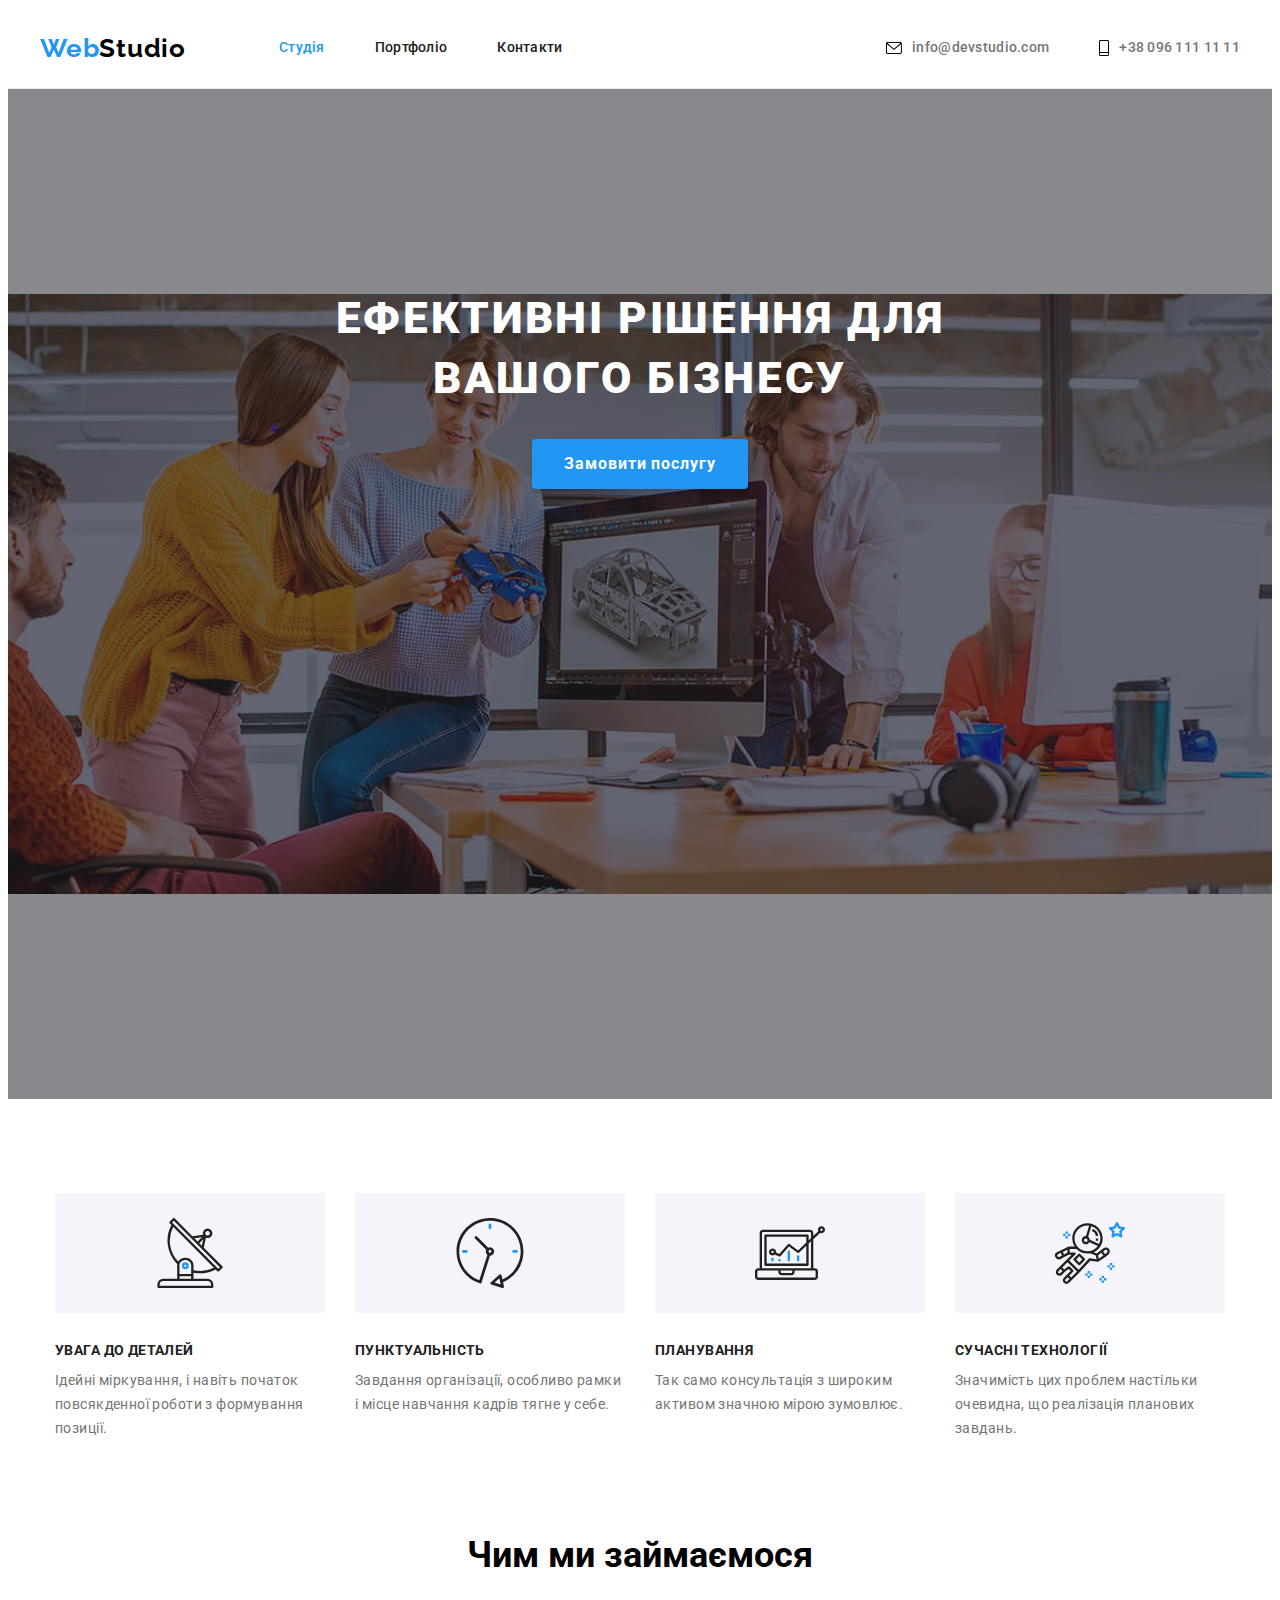
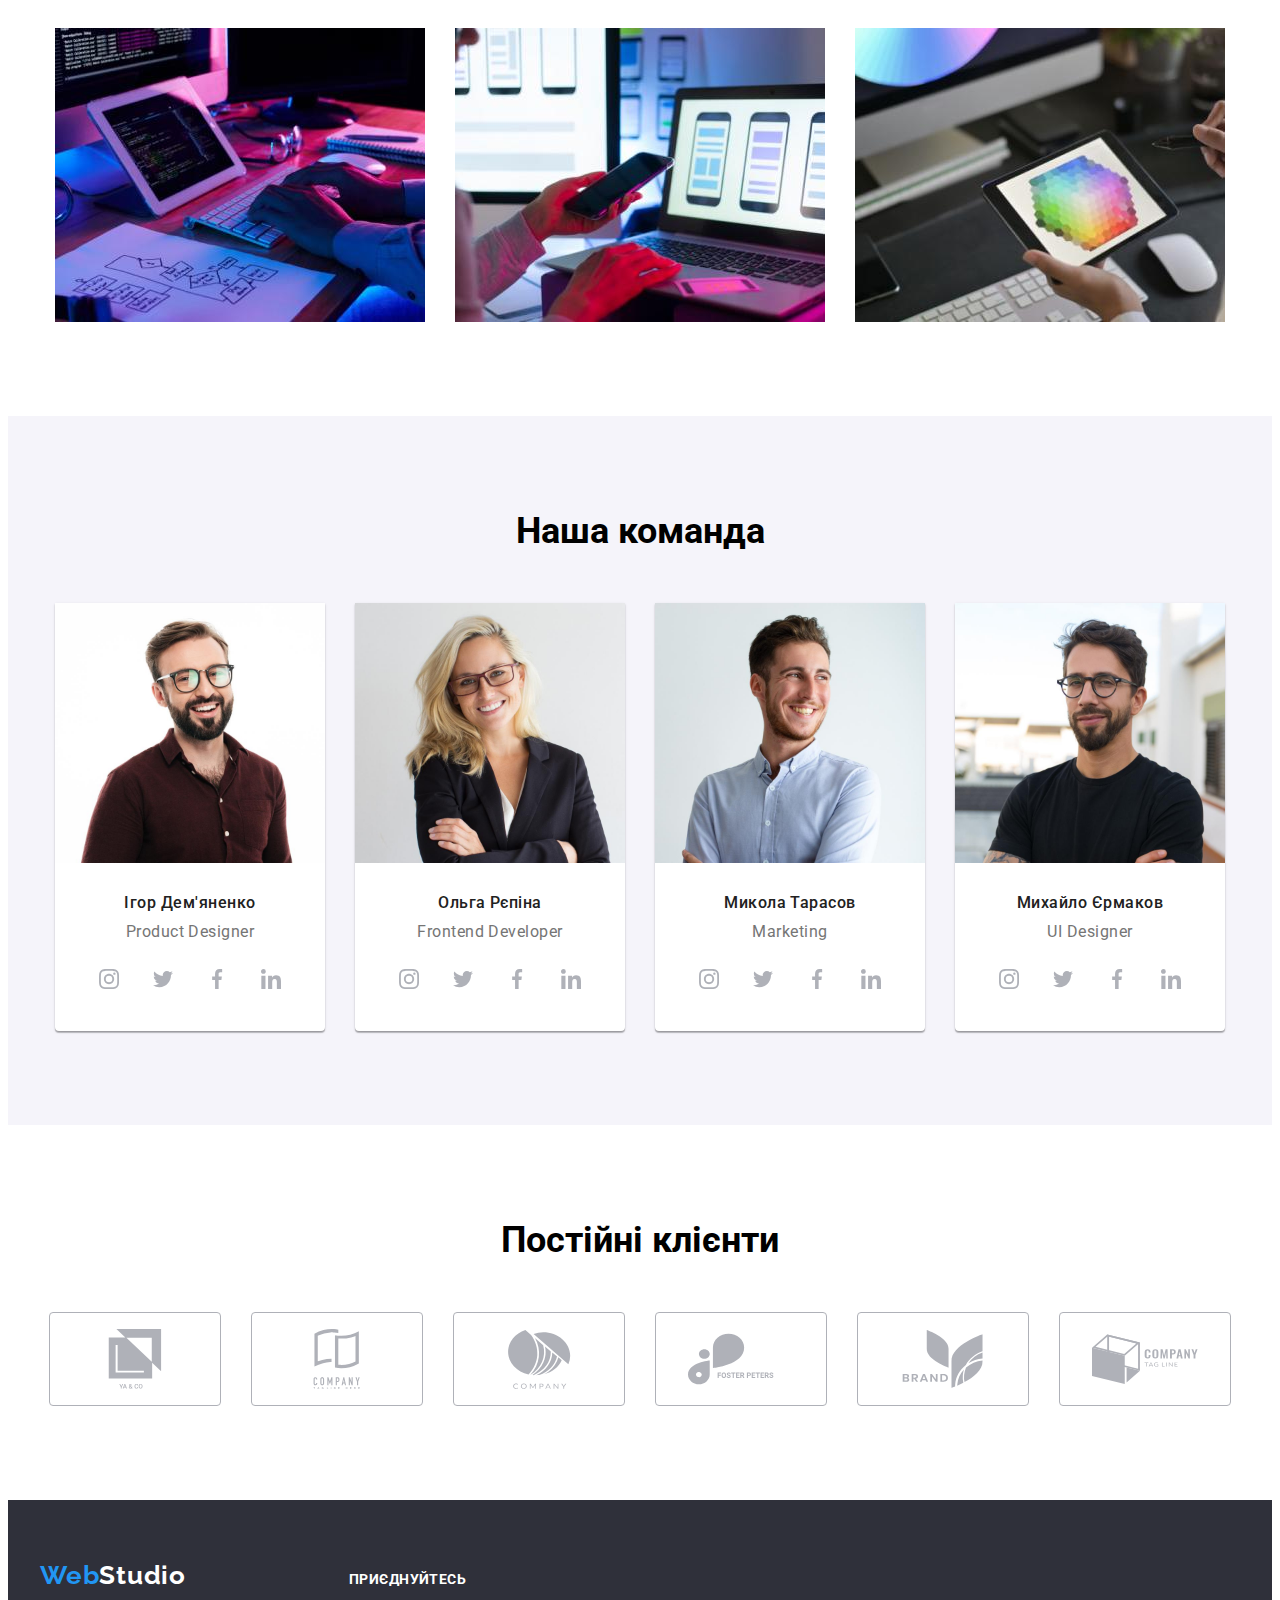
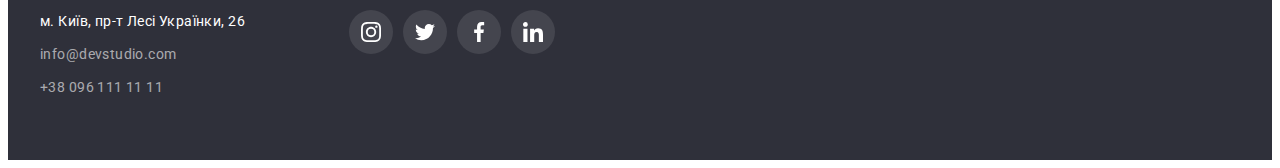
==== index.html @ a61e5b51 "files cloned" ====
<!DOCTYPE html>
<html lang="uk">
  <head>
    <meta charset="UTF-8" />
    <meta http-equiv="X-UA-Compatible" content="IE=edge" />
    <meta name="viewport" content="width=device-width, initial-scale=1.0" />
    <link
      rel="stylesheet"
      href="https://cdnjs.cloudflare.com/ajax/libs/modern-normalize/1.1.0/modern-normalize.min.css"
      integrity="sha512-wpPYUAdjBVSE4KJnH1VR1HeZfpl1ub8YT/NKx4PuQ5NmX2tKuGu6U/JRp5y+Y8XG2tV+wKQpNHVUX03MfMFn9Q=="
      crossorigin="anonymous"
      referrerpolicy="no-referrer"
    />
    <link rel="stylesheet" href="./css/styles.css" />
    <link rel="preconnect" href="https://fonts.googleapis.com" />
    <link rel="preconnect" href="https://fonts.gstatic.com" crossorigin />
    <link
      href="https://fonts.googleapis.com/css2?family=Raleway:wght@700&family=Roboto:wght@400;500;700;900&display=swap"
      rel="stylesheet"
    />
    <title>Web Studio</title>
  </head>
  <body>
    <header>
      <div class="menu-container container">
        <nav class="navigation-flex">
          <a href="index.html" class="label"
            ><span class="blue-label">Web</span>Studio</a
          >
          <ul class="navigation list">
            <li class="active"><a class="link" href="index.html">Студія</a></li>
            <li><a class="link" href="./projects.html">Портфоліо</a></li>
            <li><a class="link" href="/">Контакти</a></li>
          </ul>
        </nav>
        <ul class="contacts list">
          <li class="mail-to">
            <a class="contacts-link" href="mailto:info@devsudio.com">
              <svg
                class="envelope-icon"
                width="16px"
                height="12px"
                aria-label="Написати"
              >
                <use href="images/icons.svg#icon-envelope"></use>
              </svg>
              <span>info@devstudio.com</span>
            </a>
          </li>
          <li class="phone-to">
            <a class="phone-link" href="tel:+380961111111">
              <svg
                class="phone-icon"
                width="10px"
                height="16px"
                aria-label="Подзвонити"
              >
                <use href="images/icons.svg#icon-phone"></use>
              </svg>
              <span>+38 096 111 11 11</span></a
            >
          </li>
        </ul>
      </div>
    </header>
    <main>
      <section class="hero">
        <div class="container">
          <h1 class="main-heading">Ефективні рішення для вашого бізнесу</h1>
          <button type="button" class="button">Замовити послугу</button>
        </div>
      </section>
      <section class="section">
        <div class="container">
          <h2 class="hidden-heading">Наші особливості</h2>
          <ul class="list special-section">
            <li class="item">
              <div class="icon-block">
                <svg width="70" height="70" aria-label="Антена">
                  <use href="images/icons.svg#icon-antenna"></use>
                </svg>
              </div>
              <h3 class="special-section-heading">Увага до деталей</h3>
              <p class="special-section-text">
                Ідейні міркування, і навіть початок повсякденної роботи з
                формування позиції.
              </p>
            </li>
            <li class="item">
              <div class="icon-block">
                <svg width="70" height="70" aria-label="Годинник">
                  <use href="images/icons.svg#icon-clock"></use>
                </svg>
              </div>
              <h3 class="special-section-heading">Пунктуальність</h3>
              <p class="special-section-text">
                Завдання організації, особливо рамки і місце навчання кадрів
                тягне у себе.
              </p>
            </li>
            <li class="item">
              <div class="icon-block">
                <svg width="70" height="70" aria-label="Діаграма">
                  <use href="images/icons.svg#icon-diagram"></use>
                </svg>
              </div>
              <h3 class="special-section-heading">Планування</h3>
              <p class="special-section-text">
                Так само консультація з широким активом значною мірою зумовлює.
              </p>
            </li>
            <li class="item">
              <div class="icon-block">
                <svg width="70" height="70" aria-label="Астронавт">
                  <use href="images/icons.svg#icon-astronaut"></use>
                </svg>
              </div>
              <h3 class="special-section-heading">Сучасні технології</h3>
              <p class="special-section-text">
                Значимість цих проблем настільки очевидна, що реалізація
                планових завдань.
              </p>
            </li>
          </ul>
        </div>
      </section>
      <section class="what-we-do-section section">
        <div class="container">
          <h2 class="section-heading">Чим ми займаємося</h2>
          <ul class="list">
            <li>
              <img
                src="images/box-1.jpg"
                alt="Чоловік друкує на клавіатурі та звіряється з планшетом"
                width="370"
              />
            </li>
            <li>
              <img
                src="images/box-2.jpg"
                alt="Жінка обирає макет додатку для мобільної версіі на лептопі"
                width="370"
              />
            </li>
            <li>
              <img
                src="images/box-3.jpg"
                alt="Жінка обирає колір на планшеті"
                width="370"
              />
            </li>
          </ul>
        </div>
      </section>
      <section class="our-team-section section">
        <div class="container">
          <h2 class="section-heading">Наша команда</h2>
          <ul class="list">
            <li class="item">
              <img src="images/img.jpg" alt="Ігор Дем'яненко" width="270" />
              <div class="team-name-box">
                <h3 class="team-name">Ігор Дем'яненко</h3>
                <p lang="en" class="team-job">Product Designer</p>
                <ul class="social-nets-icons">
                  <li class="social-nets-icons-list">
                    <a href="/" class="social-nets-link">
                      <svg
                        class="social-nets-icon"
                        width="20"
                        height="20"
                        aria-label="Інстаграм"
                      >
                        <use href="images/icons.svg#icon-instagram"></use>
                      </svg>
                    </a>
                  </li>
                  <li class="social-nets-icons-list">
                    <a href="/" class="social-nets-link">
                      <svg
                        class="social-nets-icon"
                        width="20"
                        height="20"
                        aria-label="Твітер"
                      >
                        <use href="images/icons.svg#icon-twitter"></use>
                      </svg>
                    </a>
                  </li>
                  <li class="social-nets-icons-list">
                    <a href="/" class="social-nets-link">
                      <svg
                        class="social-nets-icon"
                        width="20"
                        height="20"
                        aria-label="Фейсбук"
                      >
                        <use href="images/icons.svg#icon-facebook"></use>
                      </svg>
                    </a>
                  </li>
                  <li class="social-nets-icons-list">
                    <a href="/" class="social-nets-link">
                      <svg
                        class="social-nets-icon"
                        width="20"
                        height="20"
                        aria-label="Лінкедін"
                      >
                        <use href="images/icons.svg#icon-linkedin"></use>
                      </svg>
                    </a>
                  </li>
                </ul>
              </div>
            </li>
            <li class="item">
              <img src="images/img2.jpg" alt="Ольга Рєпіна" width="270" />
              <div class="team-name-box">
                <h3 class="team-name">Ольга Рєпіна</h3>
                <p class="team-job">Frontend Developer</p>
                <ul class="social-nets-icons">
                  <li class="social-nets-icons-list">
                    <a href="/" class="social-nets-link">
                      <svg
                        class="social-nets-icon"
                        width="20"
                        height="20"
                        aria-label="Інстаграм"
                      >
                        <use href="images/icons.svg#icon-instagram"></use>
                      </svg>
                    </a>
                  </li>
                  <li class="social-nets-icons-list">
                    <a href="/" class="social-nets-link">
                      <svg
                        class="social-nets-icon"
                        width="20"
                        height="20"
                        aria-label="Твітер"
                      >
                        <use href="images/icons.svg#icon-twitter"></use>
                      </svg>
                    </a>
                  </li>
                  <li class="social-nets-icons-list">
                    <a href="/" class="social-nets-link">
                      <svg
                        class="social-nets-icon"
                        width="20"
                        height="20"
                        aria-label="Фейсбук"
                      >
                        <use href="images/icons.svg#icon-facebook"></use>
                      </svg>
                    </a>
                  </li>
                  <li class="social-nets-icons-list">
                    <a href="/" class="social-nets-link">
                      <svg
                        class="social-nets-icon"
                        width="20"
                        height="20"
                        aria-label="Лінкедін"
                      >
                        <use href="images/icons.svg#icon-linkedin"></use>
                      </svg>
                    </a>
                  </li>
                </ul>
              </div>
            </li>
            <li class="item">
              <img src="images/img3.jpg" alt="Микола Тарасов" width="270" />
              <div class="team-name-box">
                <h3 class="team-name">Микола Тарасов</h3>
                <p lang="en" class="team-job">Marketing</p>
                <ul class="social-nets-icons">
                  <li class="social-nets-icons-list">
                    <a href="/" class="social-nets-link">
                      <svg
                        class="social-nets-icon"
                        width="20"
                        height="20"
                        aria-label="Інстаграм"
                      >
                        <use href="images/icons.svg#icon-instagram"></use>
                      </svg>
                    </a>
                  </li>
                  <li class="social-nets-icons-list">
                    <a href="/" class="social-nets-link">
                      <svg
                        class="social-nets-icon"
                        width="20"
                        height="20"
                        aria-label="Твітер"
                      >
                        <use href="images/icons.svg#icon-twitter"></use>
                      </svg>
                    </a>
                  </li>
                  <li class="social-nets-icons-list">
                    <a href="/" class="social-nets-link">
                      <svg
                        class="social-nets-icon"
                        width="20"
                        height="20"
                        aria-label="Фейсбук"
                      >
                        <use href="images/icons.svg#icon-facebook"></use>
                      </svg>
                    </a>
                  </li>
                  <li class="social-nets-icons-list">
                    <a href="/" class="social-nets-link">
                      <svg
                        class="social-nets-icon"
                        width="20"
                        height="20"
                        aria-label="Лінкедін"
                      >
                        <use href="images/icons.svg#icon-linkedin"></use>
                      </svg>
                    </a>
                  </li>
                </ul>
              </div>
            </li>
            <li class="item">
              <img src="images/img4.jpg" alt="Михайло Єрмаков" width="270" />
              <div class="team-name-box">
                <h3 class="team-name">Михайло Єрмаков</h3>
                <p lang="en" class="team-job">UI Designer</p>
                <ul class="social-nets-icons">
                  <li class="social-nets-icons-list">
                    <a href="/" class="social-nets-link">
                      <svg
                        class="social-nets-icon"
                        width="20"
                        height="20"
                        aria-label="Інстаграм"
                      >
                        <use href="images/icons.svg#icon-instagram"></use>
                      </svg>
                    </a>
                  </li>
                  <li class="social-nets-icons-list">
                    <a href="/" class="social-nets-link">
                      <svg
                        class="social-nets-icon"
                        width="20"
                        height="20"
                        aria-label="Твітер"
                      >
                        <use href="images/icons.svg#icon-twitter"></use>
                      </svg>
                    </a>
                  </li>
                  <li class="social-nets-icons-list">
                    <a href="/" class="social-nets-link">
                      <svg
                        class="social-nets-icon"
                        width="20"
                        height="20"
                        aria-label="Фейсбук"
                      >
                        <use href="images/icons.svg#icon-facebook"></use>
                      </svg>
                    </a>
                  </li>
                  <li class="social-nets-icons-list">
                    <a href="/" class="social-nets-link">
                      <svg
                        class="social-nets-icon"
                        width="20"
                        height="20"
                        aria-label="Лінкедін"
                      >
                        <use href="images/icons.svg#icon-linkedin"></use>
                      </svg>
                    </a>
                  </li>
                </ul>
              </div>
            </li>
          </ul>
        </div>
      </section>
      <section class="clients-section section">
        <div class="container">
          <h2 class="section-heading">Постійні клієнти</h2>
          <ul class="list client-box-list">
            <li class="">
              <a href="/" class="client-box">
                <svg
                  class="client-icon"
                  width="106px"
                  height="60px"
                  aria-label="Перший клієнт"
                >
                  <use href="images/icons.svg#icon-client-1"></use>
                </svg>
              </a>
            </li>
            <li class="">
              <a href="/" class="client-box">
                <svg class="client-icon" aria-label="Перший клієнт">
                  <use href="images/icons.svg#icon-client-2"></use>
                </svg>
              </a>
            </li>
            <li class="">
              <a href="/" class="client-box">
                <svg
                  class="client-icon"
                  width="106px"
                  height="60px"
                  aria-label="Перший клієнт"
                >
                  <use href="images/icons.svg#icon-client-3"></use>
                </svg>
              </a>
            </li>
            <li class="">
              <a href="/" class="client-box">
                <svg
                  class="client-icon"
                  width="106px"
                  height="60px"
                  aria-label="Перший клієнт"
                >
                  <use href="images/icons.svg#icon-client-4"></use>
                </svg>
              </a>
            </li>
            <li class="">
              <a href="/" class="client-box">
                <svg
                  class="client-icon"
                  width="106px"
                  height="60px"
                  aria-label="Перший клієнт"
                >
                  <use href="images/icons.svg#icon-client-5"></use>
                </svg>
              </a>
            </li>
            <li class="">
              <a href="/" class="client-box">
                <svg
                  class="client-icon"
                  width="106px"
                  height="60px"
                  aria-label="Перший клієнт"
                >
                  <use href="images/icons.svg#icon-client-6"></use>
                </svg>
              </a>
            </li>
          </ul>
        </div>
      </section>
    </main>
    <footer class="footer">
      <div class="footer-container container">
        <div class="footer-section">
          <a href="index.html" class="label label-footer"
            ><span class="blue-label">Web</span>Studio</a
          >
          <address>
            <p class="address">м. Київ, пр-т Лесі Українки, 26</p>
            <ul class="list mail-phone">
              <li>
                <a href="mailto:info@devsudio.com">info@devstudio.com </a>
              </li>
              <li>
                <a href="tel:+380961111111">+38 096 111 11 11</a>
              </li>
            </ul>
          </address>
        </div>
        <div class="sign-up">
          <h2 class="footer-sign-up-heading">Приєднуйтесь</h2>
          <ul class="social-nets-icons">
            <li class="social-nets-icons-list">
              <a href="/" class="social-nets-link">
                <svg
                  class="social-nets-icon"
                  width="20"
                  height="20"
                  aria-label="Інстаграм"
                >
                  <use href="images/icons.svg#icon-instagram"></use>
                </svg>
              </a>
            </li>
            <li class="social-nets-icons-list">
              <a href="/" class="social-nets-link">
                <svg
                  class="social-nets-icon"
                  width="20"
                  height="20"
                  aria-label="Твітер"
                >
                  <use href="images/icons.svg#icon-twitter"></use>
                </svg>
              </a>
            </li>
            <li class="social-nets-icons-list">
              <a href="/" class="social-nets-link">
                <svg
                  class="social-nets-icon"
                  width="20"
                  height="20"
                  aria-label="Фейсбук"
                >
                  <use href="images/icons.svg#icon-facebook"></use>
                </svg>
              </a>
            </li>
            <li class="social-nets-icons-list">
              <a href="/" class="social-nets-link">
                <svg
                  class="social-nets-icon"
                  width="20"
                  height="20"
                  aria-label="Лінкедін"
                >
                  <use href="images/icons.svg#icon-linkedin"></use>
                </svg>
              </a>
            </li>
          </ul>
        </div>
      </div>
    </footer>
  </body>
</html>
---- css/styles.css ----
:root {
  --heading-color: #212121;
  --paragraph-color: #757575;
  --accent-color: #2196f3;
  --backgroun-color-white: #fff;
  --background-color-dark: #2f303a;
}

body {
  font-family: "Roboto", sans-serif;
  color: var(--paragraph-color);
  background-color: var(--backgroun-color-white);
}

a {
  text-decoration: none;
}

h1,
h2,
h3,
p {
  margin: 0px;
}

img {
  display: block;
}

.list {
  list-style: none;
  margin: 0px;
}

ul,
ol {
  margin-top: 0;
  margin-bottom: 0;
  padding-left: 0;
}

button {
  cursor: pointer;
}

.container {
  width: 1200px;
  margin: 0 auto;
  padding: 0 15px;
}

.section {
  padding-top: 94px;
  padding-bottom: 94px;
}
/* Menu container */

.menu-container {
  display: flex;
  align-items: center;
}

.navigation-flex {
  display: flex;
  align-items: center;
}
.navigation li:not(:last-child) {
  margin-right: 50px;
  padding-left: 0px;
}

.contacts li:not(:last-child) {
  margin-right: 50px;
}

header {
  border-bottom: 1px solid #ececec;
}

/* Logo  */

.label {
  margin-right: 93px;

  font-family: "Raleway", sans-serif;
  font-weight: 700;
  font-size: 26px;
  color: #000;
  text-decoration: none;
  letter-spacing: 0.03em;
}

.blue-label {
  color: var(--accent-color);
  letter-spacing: 0.03em;
}

/* Navigation */
.navigation {
  display: flex;
  flex-direction: row;
  padding-left: 0px;
}

.contacts {
  display: flex;
  align-items: center;
  padding-left: 0px;
  margin-left: auto;
}

.contacts-link,
.phone-link {
  display: block;
  align-items: center;
}

.navigation a,
.contacts a {
  font-weight: 500;
  font-size: 14px;
  line-height: 1.14;
  letter-spacing: 0.02em;
}

.navigation .link {
  display: block;
  padding-top: 32px;
  padding-bottom: 32px;
  color: var(--heading-color);
}

.contacts a {
  display: flex;
  padding-top: 32px;
  padding-bottom: 32px;
  color: var(--paragraph-color);
}

.envelope-icon {
  margin-right: 10px;
}

.phone-icon {
  margin-right: 10px;
}

.navigation a:hover,
.navigation a:focus,
.contacts a:hover,
.contacts a:focus {
  color: var(--accent-color);
}

.contacts-link:hover .envelope-icon,
.contacts-link:focus .envelope-icon,
.phone-link:hover .phone-icon,
.phone-link:focus .phone-icon {
  fill: var(--accent-color);
}

.active .link {
  color: var(--accent-color);
}

/* Hero/main section */
.hero {
  text-align: center;
  padding-top: 200px;
  padding-bottom: 210px;
  background-image: linear-gradient(
      rgba(47, 48, 58, 0.4),
      rgba(47, 48, 58, 0.4)
    ),
    url("../images/bg.jpg");
  background-repeat: no-repeat;
  background-position: 50% 50%;
  max-width: 1600рх;
  height: 600px;
  background-color: #c4c4c4;
}

.main-heading {
  margin-bottom: 30px;
  width: 696px;
  margin-left: auto;
  margin-right: auto;

  font-weight: 900;
  font-size: 44px;
  line-height: 1.36;
  text-align: center;
  letter-spacing: 0.06em;
  text-transform: uppercase;
  color: #fff;
}

.button {
  display: inline-block;
  padding: 10px 32px;
  min-width: 216px;

  font-family: inherit;
  font-weight: 700;
  font-size: 16px;
  line-height: 1.9;
  letter-spacing: 0.06em;
  text-align: center;
  color: #fff;
  background-color: var(--accent-color);
  border: 0px;
  border-radius: 4px;
  cursor: pointer;
  box-shadow: 0px 4px 4px rgba(0, 0, 0, 0.15);
}

/* Second section */

.hidden-heading {
  position: absolute;
  width: 1px;
  height: 1px;
  margin: -1px;
  border: 0;
  padding: 0;

  white-space: nowrap;
  clip-path: inset(100%);
  clip: rect(0 0 0 0);
  overflow: hidden;
}

.special-section {
  display: flex;
  justify-content: center;
}

.icon-block {
  height: 120px;
  display: flex;
  justify-content: center;
  align-items: center;
  margin-bottom: 30px;
  background-color: #f5f4fa;
  text-align: center;
}

.special-section-heading {
  font-weight: 700;
  font-size: 14px;
  line-height: 1.14;
  letter-spacing: 0.03em;
  text-transform: uppercase;
  color: var(--heading-color);
}
.special-section-text {
  margin-left: 0px;
  margin-top: 10px;

  font-size: 14px;
  line-height: 1.7;
  letter-spacing: 0.03em;
  color: var(--paragraph-color);
}

.special-section .item {
  max-width: 270px;
}

.special-section .item:not(:last-child) {
  margin-right: 30px;
}

/* Third section */

.what-we-do-section {
  padding-top: 0;
}

.what-we-do-section .list {
  display: flex;
  justify-content: center;
}

.what-we-do-section li:not(:last-child) {
  margin-right: 30px;
}

/* Team section */

.our-team-section {
  background: #f5f4fa;
}

.our-team-section .list {
  display: flex;
  justify-content: center;
}

.our-team-section .item:not(:last-child) {
  margin-right: 30px;
}

.our-team-section .item {
  background: #ffffff;
  box-shadow: 0px 1px 3px rgba(0, 0, 0, 0.12), 0px 1px 1px rgba(0, 0, 0, 0.14),
    0px 2px 1px rgba(0, 0, 0, 0.2);
  border-radius: 0px 0px 4px 4px;
}

.team-name-box {
  padding-top: 30px;
  padding-bottom: 30px;
}

.section-heading {
  margin-bottom: 50px;

  font-weight: 700;
  font-size: 36px;
  line-height: 1.2;
  text-align: center;
  color: #000;
}

.team-name {
  margin-bottom: 10px;

  font-weight: 500;
  font-size: 16px;
  letter-spacing: 0.03em;
  line-height: 1.2;
  text-align: center;
  color: var(--heading-color);
}

.team-job {
  margin-bottom: 16px;

  line-height: 1.2;
  letter-spacing: 0.03em;
  text-align: center;
  color: var(--paragraph-color);
}

.social-nets-icons {
  list-style: none;
  display: flex;
  justify-content: center;
  gap: 10px;
}

.social-nets-link {
  display: flex;
  justify-content: center;
  align-items: center;
  width: 44px;
  height: 44px;
  border-radius: 50%;
}

.social-nets-link:hover,
.social-nets-link:focus {
  background-color: #2196f3;
  border-radius: 50%;
}

.social-nets-icon {
  fill: #afb1b8;
}

.social-nets-link:hover .social-nets-icon,
.social-nets-link:focus .social-nets-icon {
  fill: #ffffff;
}

/* Clients section */

.client-box-list {
  display: flex;
  justify-content: center;
  align-items: center;
  gap: 30px;
}

.client-box {
  display: flex;
  justify-content: center;
  align-items: center;
  width: 170px;
  height: 92px;
  border: 1px solid #afb1b8;
  border-radius: 4px;
}

.client-box:hover,
.client-box:focus {
  border: 1px solid #2196f3;
}

.client-box:hover .client-icon,
.client-box:focus .client-icon {
  fill: var(--accent-color);
}

.client-icon {
  width: 106px;
  height: 60px;
  fill: #afb1b8;
}

/* Footer */

.footer {
  background-color: var(--background-color-dark);
  padding: 60px 0;
}

.footer-container {
  display: flex;
  align-items: baseline;
  gap: 70px;
}

.label-footer {
  display: inline-block;
  margin-bottom: 20px;
  color: #fff;
}

.mail-phone {
  padding-left: 0px;
}

.address,
.mail-phone a {
  margin-bottom: 9px;

  font-size: 14px;
  font-style: normal;
  line-height: 1.7;
  letter-spacing: 0.03em;
  color: #ffffff;
}

.mail-phone li:not(:last-child) {
  margin-bottom: 9px;
}

.mail-phone a {
  color: rgba(255, 255, 255, 0.6);
}

.footer-sign-up-heading {
  margin-bottom: 20px;
  font-weight: 700;
  font-size: 14px;
  line-height: 1.4;
  letter-spacing: 0.03em;
  text-transform: uppercase;

  color: #ffffff;
}

.sign-up .social-nets-link {
  background-color: rgba(255, 255, 255, 0.1);
}

.sign-up .social-nets-link:hover,
.sign-up .social-nets-link:focus {
  background-color: #2196f3;
  border-radius: 50%;
}

.sign-up .social-nets-icon {
  fill: #fff;
}

/* Projects page */

.example-buttons {
  display: flex;
  justify-content: center;
  margin-bottom: 56px;
}

.filter-button {
  padding: 6px 22px;

  font-weight: 500;
  font-size: 16px;
  font-family: inherit;
  text-align: center;
  line-height: 1.6;
  letter-spacing: 0.03em;
  color: var(--heading-color);
  background-color: #f5f4fa;
  border: 0px;
  border-radius: 4px;
}

.example-buttons .item:not(:last-child) {
  margin-right: 8px;
}

.filter-button:hover,
.filter-button:focus {
  color: #fff;
  background-color: var(--accent-color);
  border: 0px;
  box-shadow: 0px 3px 1px rgba(0, 0, 0, 0.1), 0px 1px 2px rgba(0, 0, 0, 0.08),
    0px 2px 2px rgba(0, 0, 0, 0.12);
  cursor: pointer;
}

/* Main section */

.portfolio-list {
  display: flex;
  flex-wrap: wrap;
  gap: 30px;
}

.portfolio-list .item {
  width: 370px;
  /* flex-basis: calc((100% - 60px) / 3); */
}

.portfolio-card-link {
  display: block;
}

.portfolio-card-link:hover,
.portfolio-card-link:focus {
  box-shadow: 0px 1px 1px rgba(0, 0, 0, 0.12), 0px 4px 4px rgba(0, 0, 0, 0.06),
    1px 4px 6px rgba(0, 0, 0, 0.16);
}

.card-name {
  font-weight: 700;
  font-size: 18px;
  line-height: 2;
  letter-spacing: 0.03em;
  color: var(--heading-color);
}

.card-description {
  margin-top: 4px;

  line-height: 1.9;
  letter-spacing: 0.03em;
  color: var(--paragraph-color);
}

.portfolio-item-name {
  padding: 20px 24px;
  border-right: 1px solid #eeeeee;
  border-bottom: 1px solid #eeeeee;
  border-left: 1px solid #eeeeee;
}
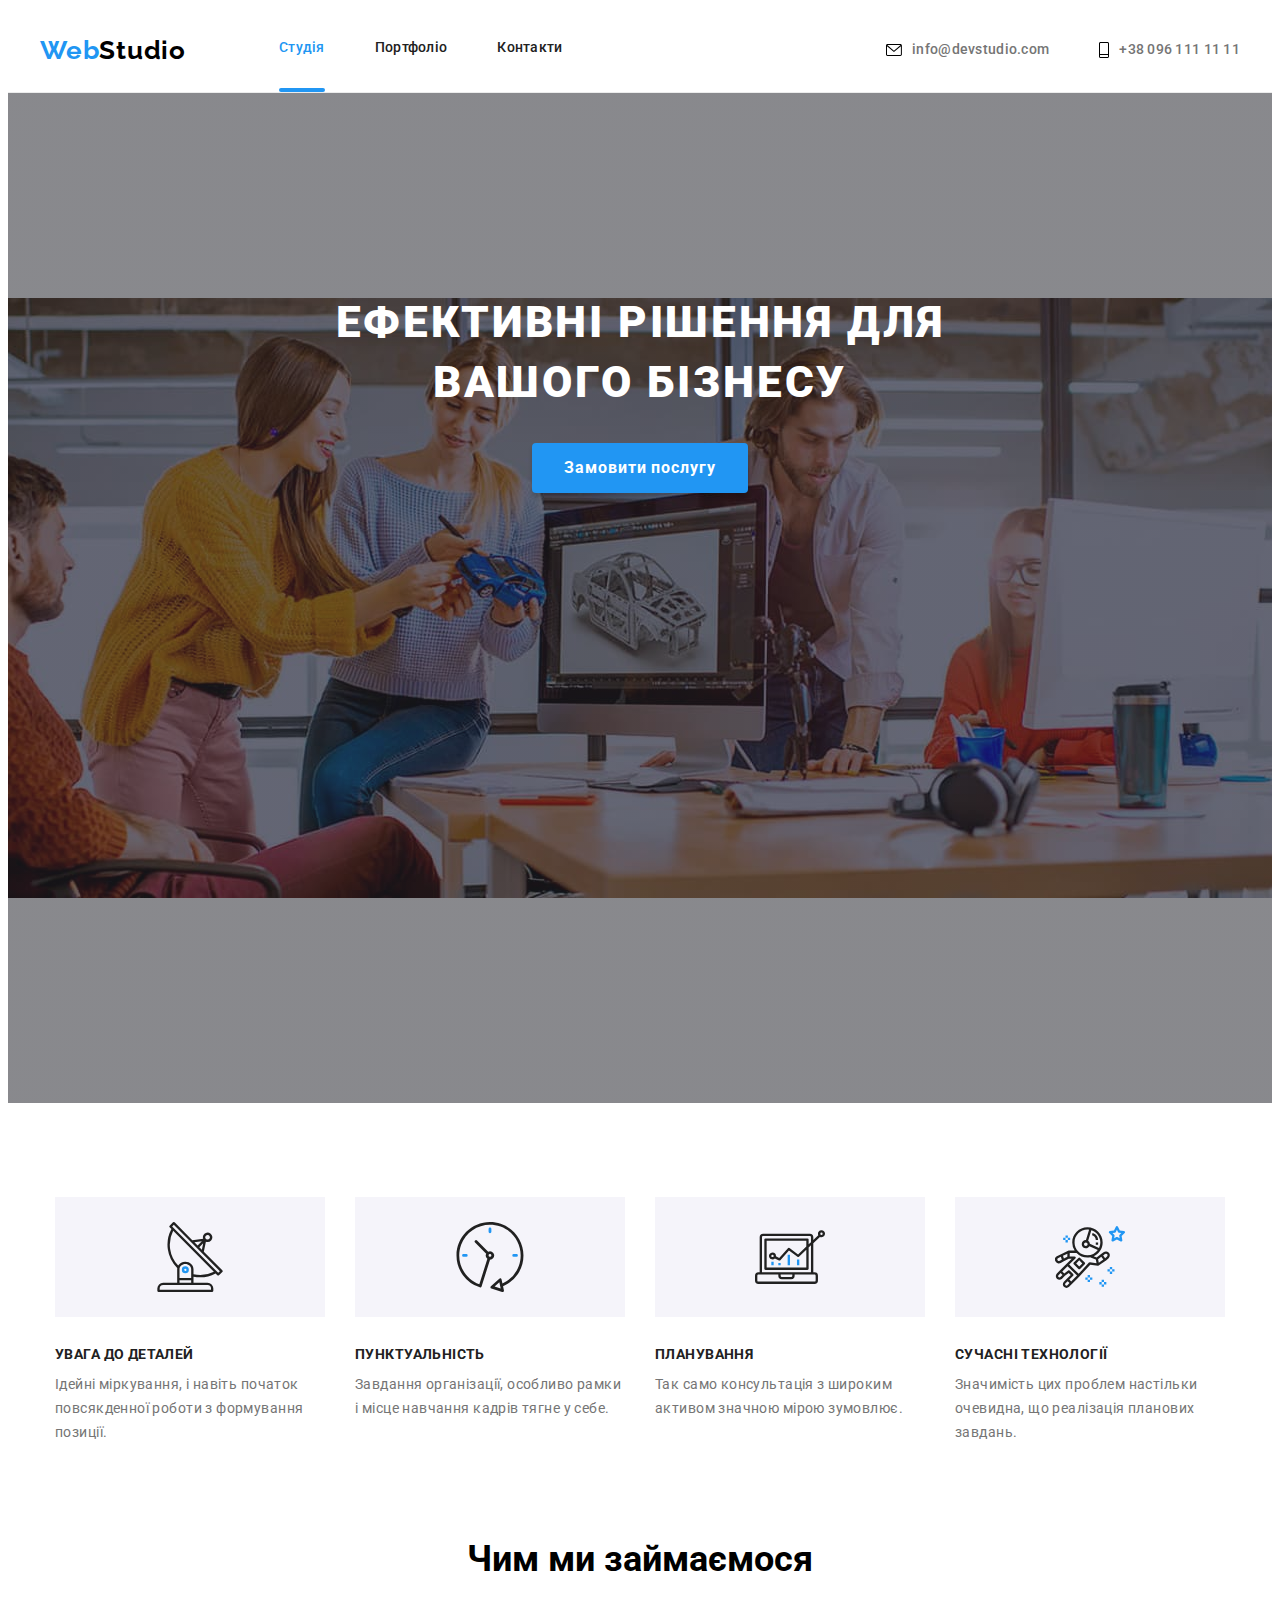
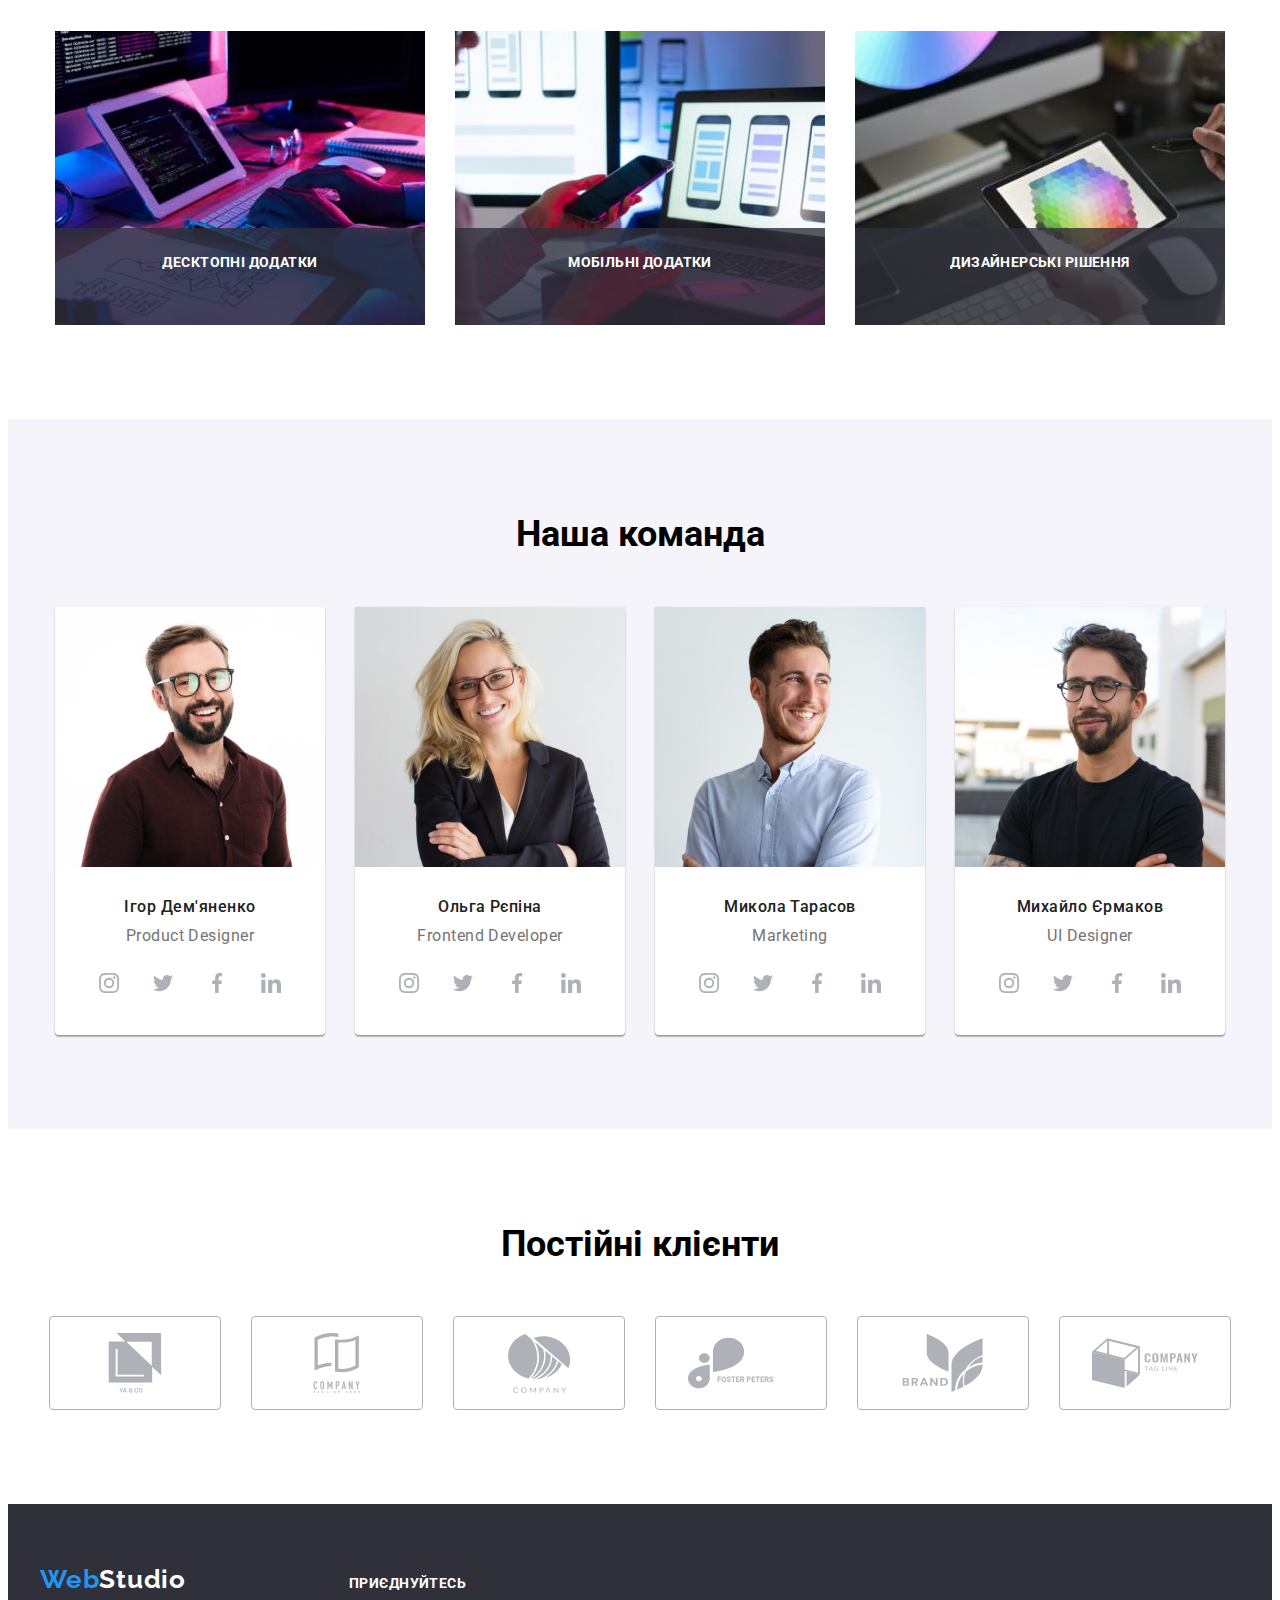
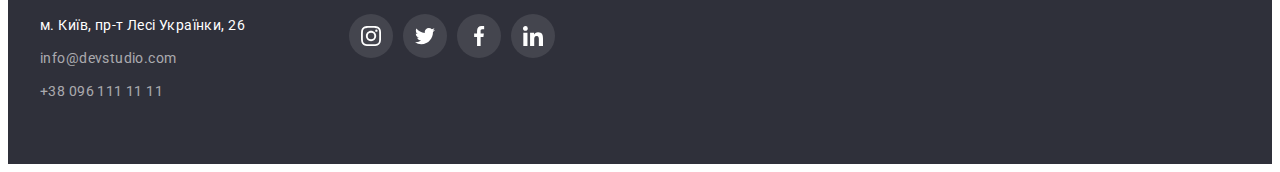
==== commit d9bc4ca6: "main page positioning added" ====
--- a/index.html
+++ b/index.html
@@ -128,26 +128,32 @@
         <div class="container">
           <h2 class="section-heading">Чим ми займаємося</h2>
           <ul class="list">
-            <li>
-              <img
-                src="images/box-1.jpg"
-                alt="Чоловік друкує на клавіатурі та звіряється з планшетом"
-                width="370"
-              />
-            </li>
-            <li>
-              <img
-                src="images/box-2.jpg"
-                alt="Жінка обирає макет додатку для мобільної версіі на лептопі"
-                width="370"
-              />
-            </li>
-            <li>
-              <img
-                src="images/box-3.jpg"
-                alt="Жінка обирає колір на планшеті"
-                width="370"
-              />
+            <li class="what-we-do-item">
+              <div class="what-we-do-picture-1">
+                <img
+                  src="images/box-1.jpg"
+                  alt="Чоловік друкує на клавіатурі та звіряється з планшетом"
+                  width="370"
+                />
+              </div>
+            </li>
+            <li class="what-we-do-item">
+              <div class="what-we-do-picture-2">
+                <img
+                  src="images/box-2.jpg"
+                  alt="Жінка обирає макет додатку для мобільної версіі на лептопі"
+                  width="370"
+                />
+              </div>
+            </li>
+            <li class="what-we-do-item">
+              <div class="what-we-do-picture-3">
+                <img
+                  src="images/box-3.jpg"
+                  alt="Жінка обирає колір на планшеті"
+                  width="370"
+                />
+              </div>
             </li>
           </ul>
         </div>
--- a/css/styles.css
+++ b/css/styles.css
@@ -161,6 +161,15 @@
 
 .active .link {
   color: var(--accent-color);
+}
+
+.active:after {
+  display: block;
+  content: "";
+  width: 100%;
+  height: 4px;
+  border-radius: 2px;
+  background-color: var(--accent-color);
 }
 
 /* Hero/main section */
@@ -286,6 +295,63 @@
   margin-right: 30px;
 }
 
+.what-we-do-item {
+  position: relative;
+}
+
+.what-we-do-picture-1::after {
+  position: absolute;
+  bottom: 0;
+  display: block;
+  content: "Десктопні додатки";
+  width: 100%;
+  height: 70px;
+  padding-top: 27px;
+  font-weight: 700;
+  font-size: 14px;
+  line-height: 1.14;
+  text-align: center;
+  letter-spacing: 0.03em;
+  text-transform: uppercase;
+  color: #fff;
+  background: rgba(47, 48, 58, 0.8);
+}
+
+.what-we-do-picture-2::after {
+  position: absolute;
+  bottom: 0;
+  display: block;
+  content: "Мобільні додатки";
+  width: 100%;
+  height: 70px;
+  padding-top: 27px;
+  font-weight: 700;
+  font-size: 14px;
+  line-height: 1.14;
+  text-align: center;
+  letter-spacing: 0.03em;
+  text-transform: uppercase;
+  color: #fff;
+  background: rgba(47, 48, 58, 0.8);
+}
+
+.what-we-do-picture-3::after {
+  position: absolute;
+  bottom: 0;
+  display: block;
+  content: "Дизайнерські рішення";
+  width: 100%;
+  height: 70px;
+  padding-top: 27px;
+  font-weight: 700;
+  font-size: 14px;
+  line-height: 1.14;
+  text-align: center;
+  letter-spacing: 0.03em;
+  text-transform: uppercase;
+  color: #fff;
+  background: rgba(47, 48, 58, 0.8);
+}
 /* Team section */
 
 .our-team-section {
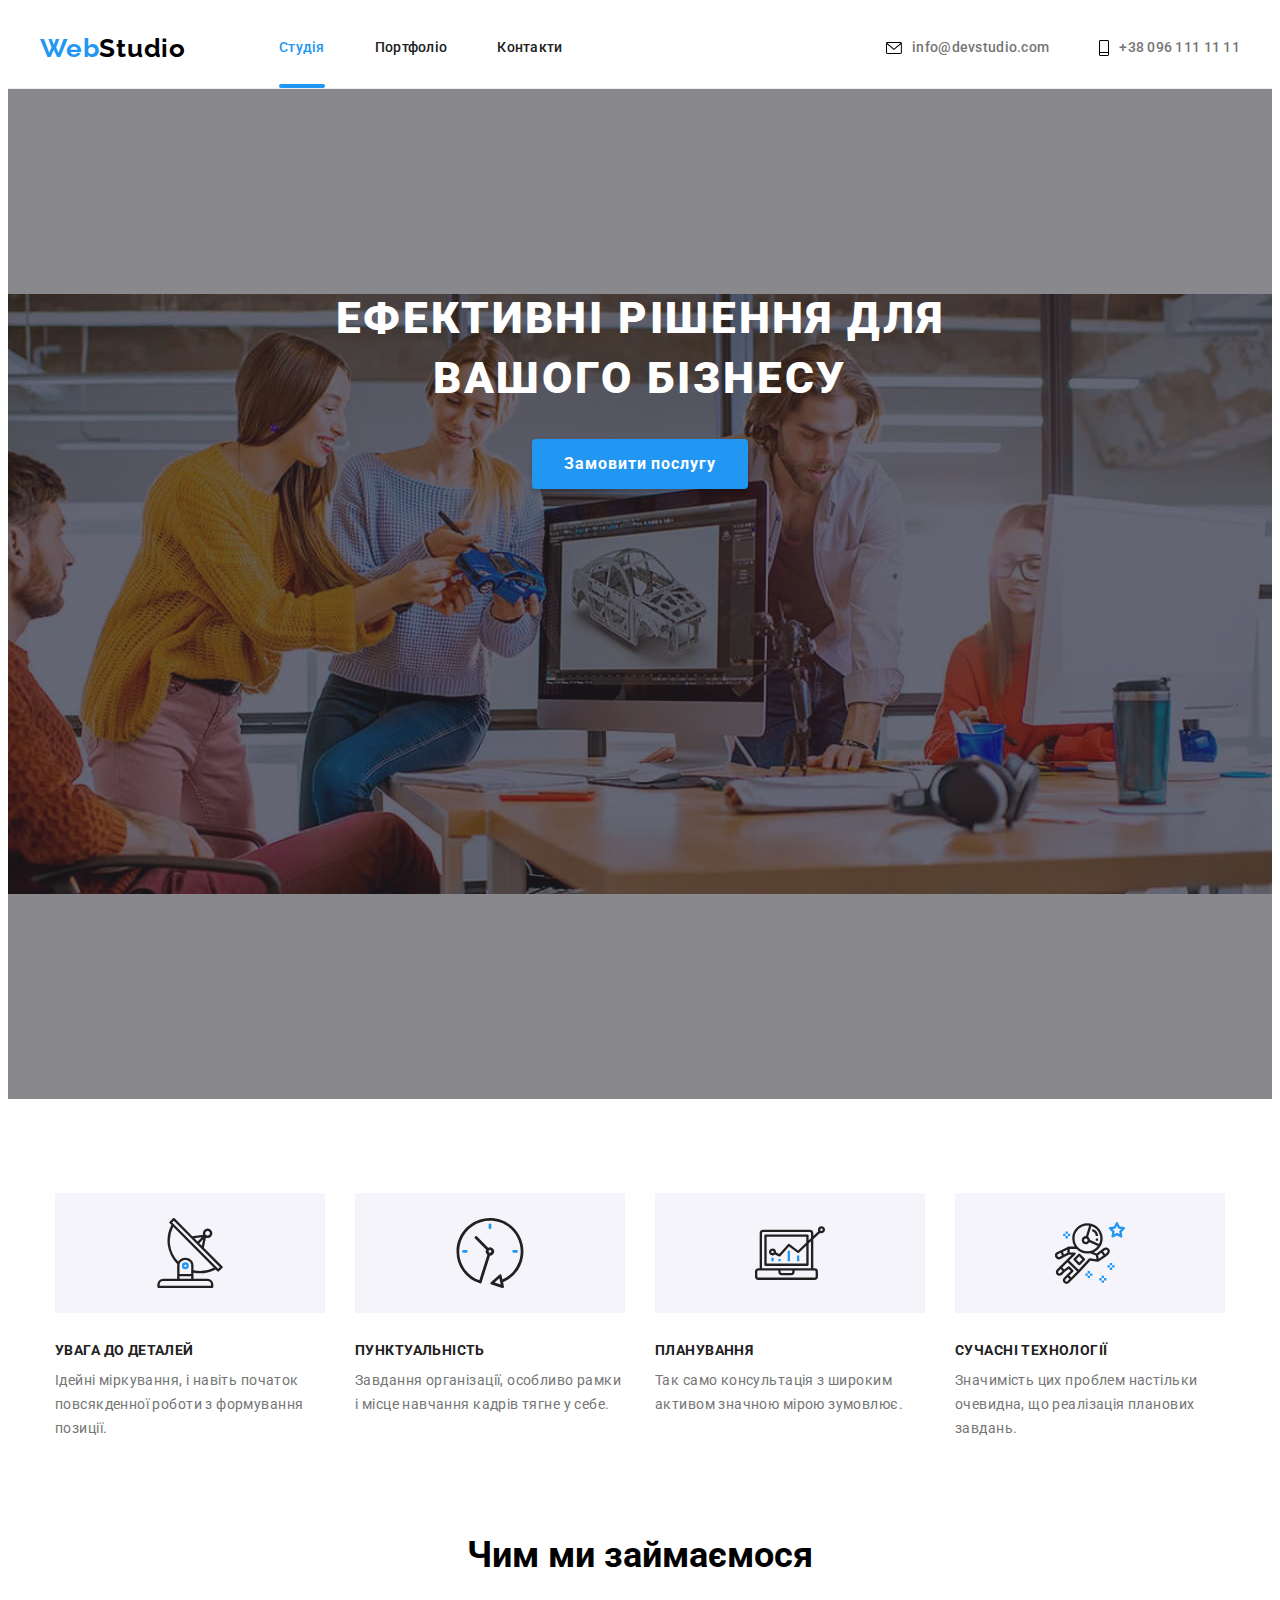
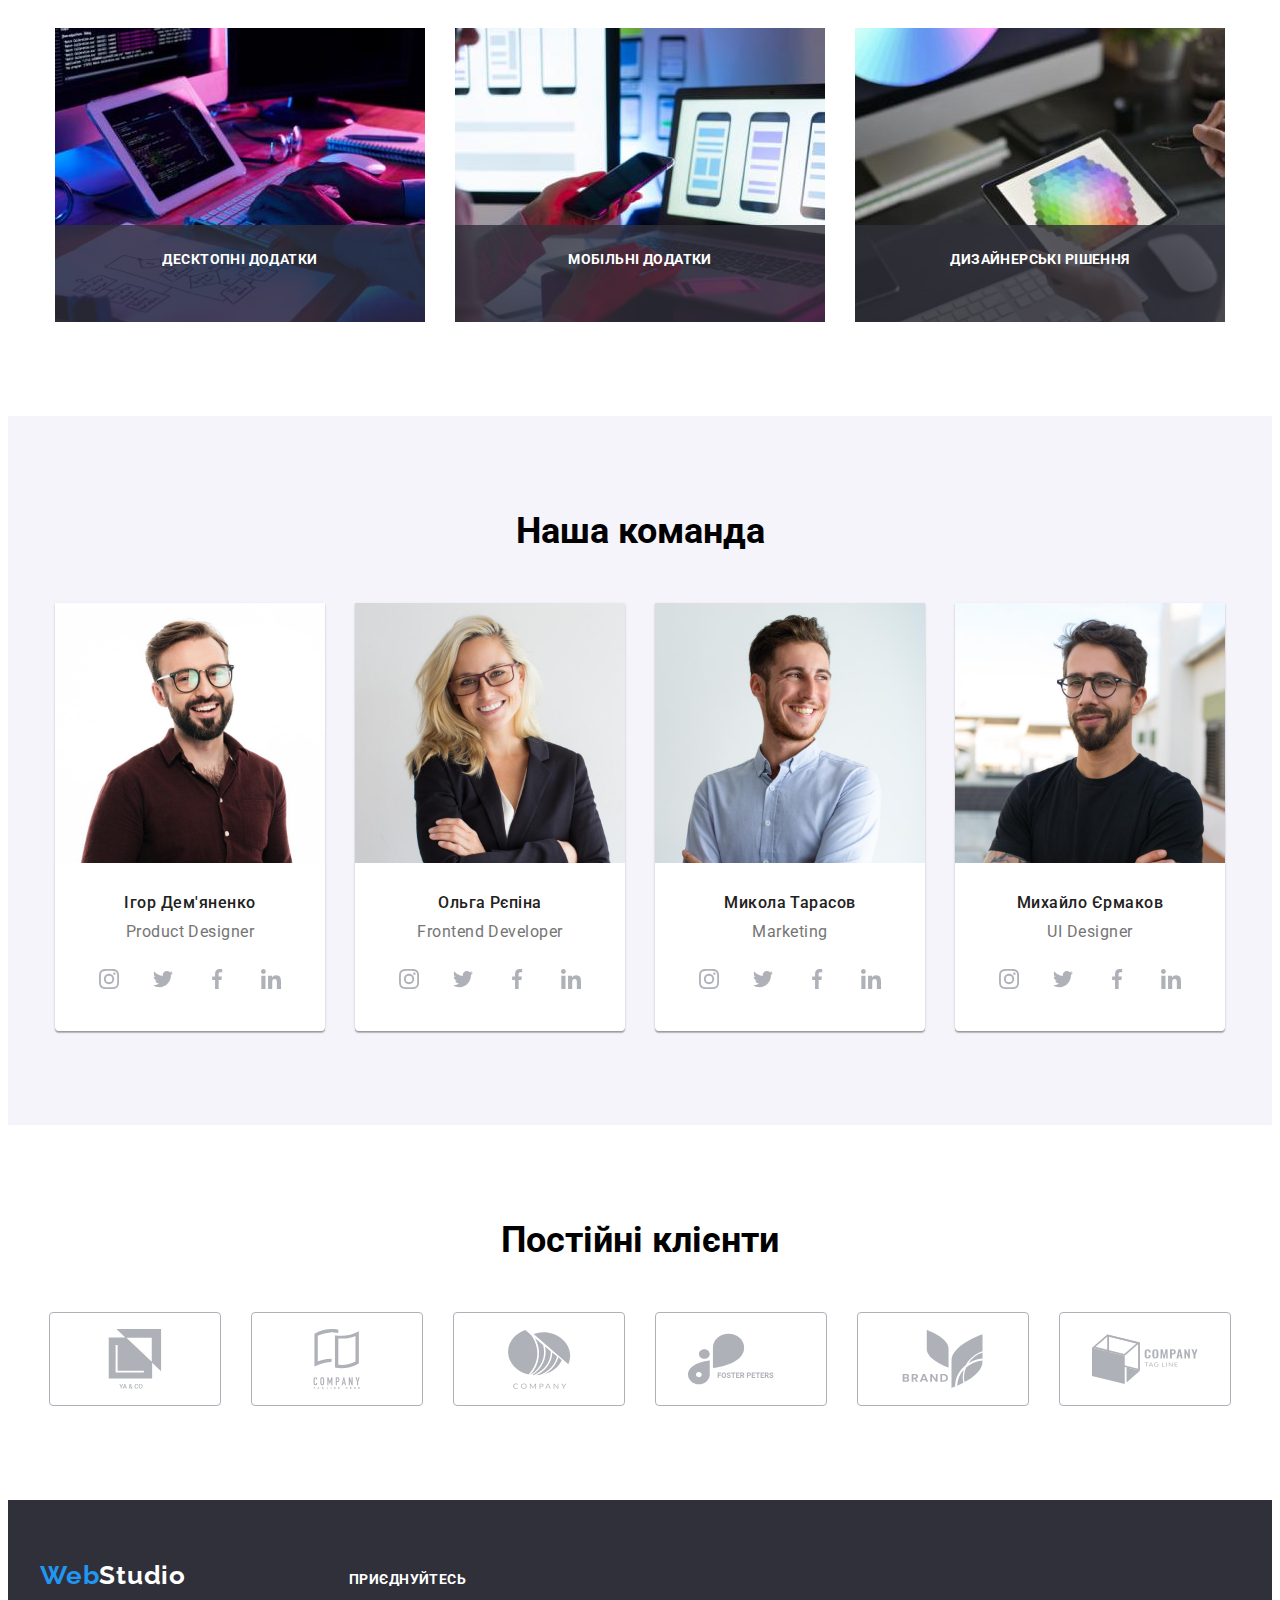
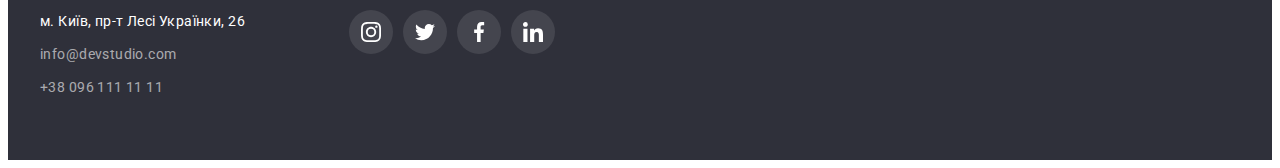
==== commit 3777656c: "animation added" ====
--- a/index.html
+++ b/index.html
@@ -65,9 +65,25 @@
     </header>
     <main>
       <section class="hero">
+        <div class="backdrop is-hidden" data-modal>
+          <div class="modal">
+            <button type="button" class="close-button-border" data-modal-close>
+              <svg
+                class="close-button"
+                width="18"
+                height="18"
+                aria-label="Закрити"
+              >
+                <use href="images/icons.svg#icon-close-button"></use>
+              </svg>
+            </button>
+          </div>
+        </div>
         <div class="container">
           <h1 class="main-heading">Ефективні рішення для вашого бізнесу</h1>
-          <button type="button" class="button">Замовити послугу</button>
+          <button type="button" class="button" data-modal-open>
+            Замовити послугу
+          </button>
         </div>
       </section>
       <section class="section">
@@ -541,5 +557,6 @@
         </div>
       </div>
     </footer>
+    <script src="./js/modal.js"></script>
   </body>
 </html>
--- a/css/styles.css
+++ b/css/styles.css
@@ -121,6 +121,8 @@
   font-size: 14px;
   line-height: 1.14;
   letter-spacing: 0.02em;
+
+  transition: color 250ms cubic-bezier(0.4, 0, 0.2, 1);
 }
 
 .navigation .link {
@@ -139,10 +141,12 @@
 
 .envelope-icon {
   margin-right: 10px;
+  transition: fill 250ms cubic-bezier(0.4, 0, 0.2, 1);
 }
 
 .phone-icon {
   margin-right: 10px;
+  transition: fill 250ms cubic-bezier(0.4, 0, 0.2, 1);
 }
 
 .navigation a:hover,
@@ -160,11 +164,15 @@
 }
 
 .active .link {
+  position: relative;
   color: var(--accent-color);
 }
 
-.active:after {
+.active .link::after {
+  position: absolute;
   display: block;
+  bottom: 0;
+  left: 0;
   content: "";
   width: 100%;
   height: 4px;
@@ -173,6 +181,7 @@
 }
 
 /* Hero/main section */
+
 .hero {
   text-align: center;
   padding-top: 200px;
@@ -204,6 +213,71 @@
   color: #fff;
 }
 
+/* ========Backdrop========= */
+
+.backdrop {
+  position: fixed;
+  z-index: 10;
+  top: 0;
+  left: 0;
+  width: 100%;
+  height: 100%;
+
+  opacity: 1;
+  background: rgba(91, 63, 63, 0.2);
+
+  transition: opacity 250ms cubic-bezier(0.4, 0, 0.2, 1),
+    visibility 250ms cubic-bezier(0.4, 0, 0.2, 1);
+}
+
+.backdrop.is-hidden {
+  opacity: 0;
+  visibility: hidden;
+  pointer-events: none;
+}
+
+.backdrop.is-hidden .modal {
+  transform: translate(-50%, -50%) scale(0);
+}
+
+/* ======== Modal========= */
+
+.modal {
+  position: absolute;
+  top: 50%;
+  left: 50%;
+
+  min-width: 528px;
+  min-height: 581px;
+  background: #ffffff;
+  box-shadow: 0px 1px 3px rgba(0, 0, 0, 0.12), 0px 1px 1px rgba(0, 0, 0, 0.14),
+    0px 2px 1px rgba(0, 0, 0, 0.2);
+  border-radius: 4px;
+
+  transform: translate(-50%, -50%) scale(1);
+  transition: scale 1000ms cubic-bezier(0.4, 0, 0.2, 1);
+}
+
+.close-button-border {
+  position: absolute;
+  top: 0;
+  right: 0;
+
+  display: flex;
+  justify-content: center;
+  align-items: center;
+
+  margin-top: 8px;
+  margin-right: 8px;
+  padding: 0;
+
+  width: 30px;
+  height: 30px;
+  background-color: #fff;
+  border: 1px solid rgba(0, 0, 0, 0.1);
+  border-radius: 50%;
+}
+
 .button {
   display: inline-block;
   padding: 10px 32px;
@@ -221,6 +295,17 @@
   border-radius: 4px;
   cursor: pointer;
   box-shadow: 0px 4px 4px rgba(0, 0, 0, 0.15);
+
+  transition: color 250ms cubic-bezier(0.4, 0, 0.2, 1),
+    background-color 250ms cubic-bezier(0.4, 0, 0.2, 1),
+    box-shadow 250ms cubic-bezier(0.4, 0, 0.2, 1);
+}
+
+.button:hover {
+  color: var(--heading-color);
+  background-color: #f5f4fa;
+  box-shadow: 0px 3px 1px rgba(0, 0, 0, 0.1), 0px 1px 2px rgba(0, 0, 0, 0.08),
+    0px 2px 2px rgba(0, 0, 0, 0.12);
 }
 
 /* Second section */
@@ -289,6 +374,7 @@
 .what-we-do-section .list {
   display: flex;
   justify-content: center;
+  z-index: 1;
 }
 
 .what-we-do-section li:not(:last-child) {
@@ -423,6 +509,8 @@
   width: 44px;
   height: 44px;
   border-radius: 50%;
+
+  transition: background-color 250ms cubic-bezier(0.4, 0, 0.2, 1);
 }
 
 .social-nets-link:hover,
@@ -433,6 +521,8 @@
 
 .social-nets-icon {
   fill: #afb1b8;
+
+  transition: fill 250ms cubic-bezier(0.4, 0, 0.2, 1);
 }
 
 .social-nets-link:hover .social-nets-icon,
@@ -457,6 +547,8 @@
   height: 92px;
   border: 1px solid #afb1b8;
   border-radius: 4px;
+
+  transition: border 250ms cubic-bezier(0.4, 0, 0.2, 1);
 }
 
 .client-box:hover,
@@ -473,6 +565,8 @@
   width: 106px;
   height: 60px;
   fill: #afb1b8;
+
+  transition: fill 250ms cubic-bezier(0.4, 0, 0.2, 1);
 }
 
 /* Footer */
@@ -530,6 +624,8 @@
 
 .sign-up .social-nets-link {
   background-color: rgba(255, 255, 255, 0.1);
+
+  transition: background-color 250ms cubic-bezier(0.4, 0, 0.2, 1);
 }
 
 .sign-up .social-nets-link:hover,
@@ -563,6 +659,10 @@
   background-color: #f5f4fa;
   border: 0px;
   border-radius: 4px;
+
+  transition: color 250ms cubic-bezier(0.4, 0, 0.2, 1),
+    background-color 250ms cubic-bezier(0.4, 0, 0.2, 1),
+    box-shadow 250ms cubic-bezier(0.4, 0, 0.2, 1);
 }
 
 .example-buttons .item:not(:last-child) {
@@ -589,17 +689,53 @@
 
 .portfolio-list .item {
   width: 370px;
+
   /* flex-basis: calc((100% - 60px) / 3); */
 }
 
 .portfolio-card-link {
   display: block;
+
+  transition: box-shadow 250ms cubic-bezier(0.4, 0, 0.2, 1);
 }
 
 .portfolio-card-link:hover,
 .portfolio-card-link:focus {
   box-shadow: 0px 1px 1px rgba(0, 0, 0, 0.12), 0px 4px 4px rgba(0, 0, 0, 0.06),
     1px 4px 6px rgba(0, 0, 0, 0.16);
+}
+
+.portfolio-card-picture {
+  position: relative;
+  overflow: hidden;
+}
+
+.portfolio-card-details {
+  position: absolute;
+  display: flex;
+  justify-content: center;
+  align-items: center;
+  overflow: auto;
+  padding-left: 24px;
+  padding-right: 24px;
+  bottom: 0;
+  left: 0;
+  width: 100%;
+  height: 100%;
+  background: rgba(33, 150, 243, 0.9);
+
+  font-size: 18px;
+  line-height: 1.56;
+  letter-spacing: 0.03em;
+  color: #fff;
+
+  transform: translateY(100%);
+  transition: box-shadow 250ms cubic-bezier(0.4, 0, 0.2, 1),
+    transform 250ms cubic-bezier(0.4, 0, 0.2, 1);
+}
+
+.portfolio-card-link:hover .portfolio-card-details {
+  transform: translateY(0);
 }
 
 .card-name {
